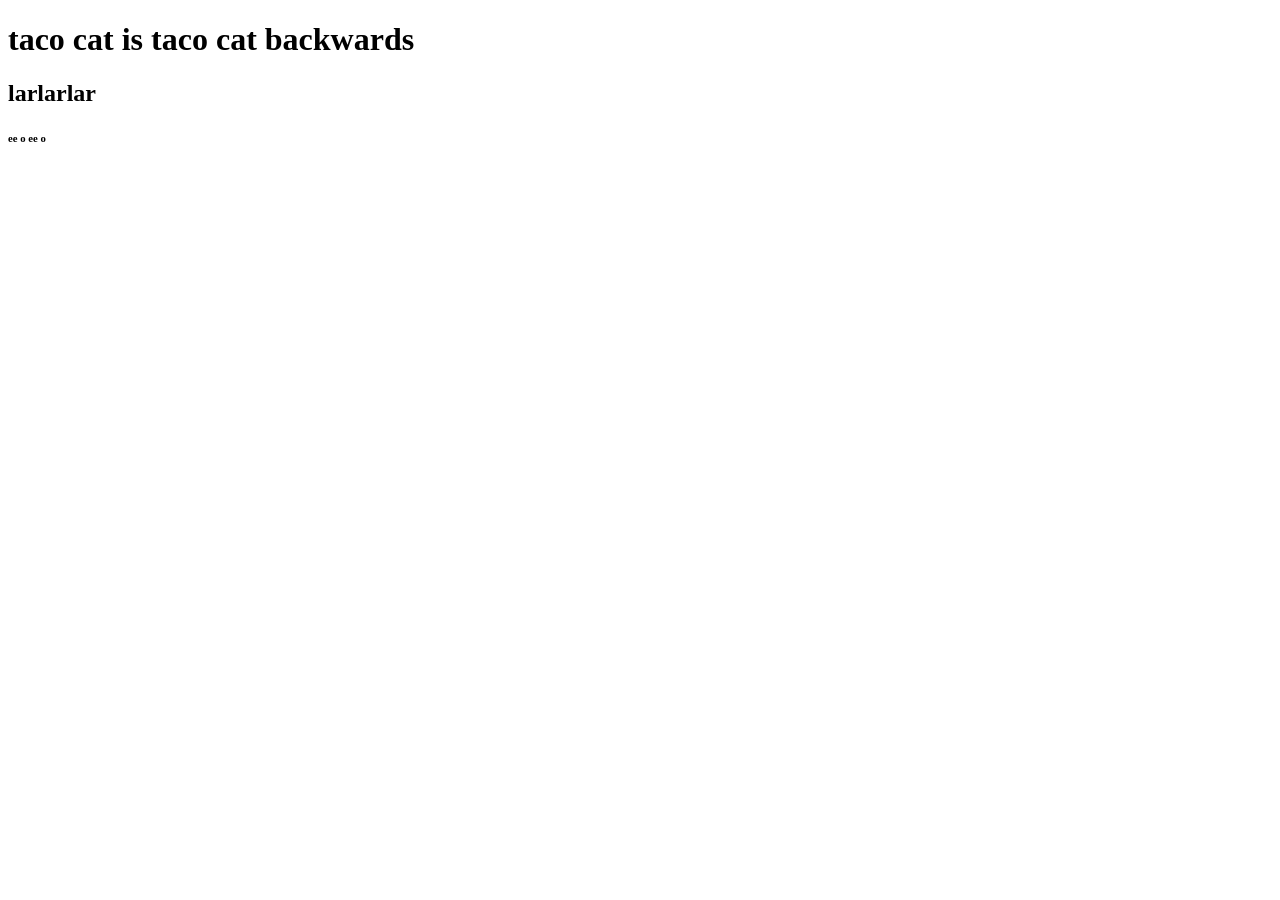
==== index.html @ 763783f8 "set up stuff" ====
<!doctype html>
<html lang="en">
    <head>
        <meta charset="UTF-8"
        <meta name="viewport" content="width=device-width", initial-scale="1.0">
        <title> Perfect Day Website </title>
    </head>
    <body>
        <header>

        </header>
        <main>
            <h1>taco cat is taco cat backwards</h1>
            <h2>larlarlar</h2>
            <h6>ee o ee o</h6>
            <div>
                
            </div>
        </main>
        <footer>

        </footer>
    </body>
</html>
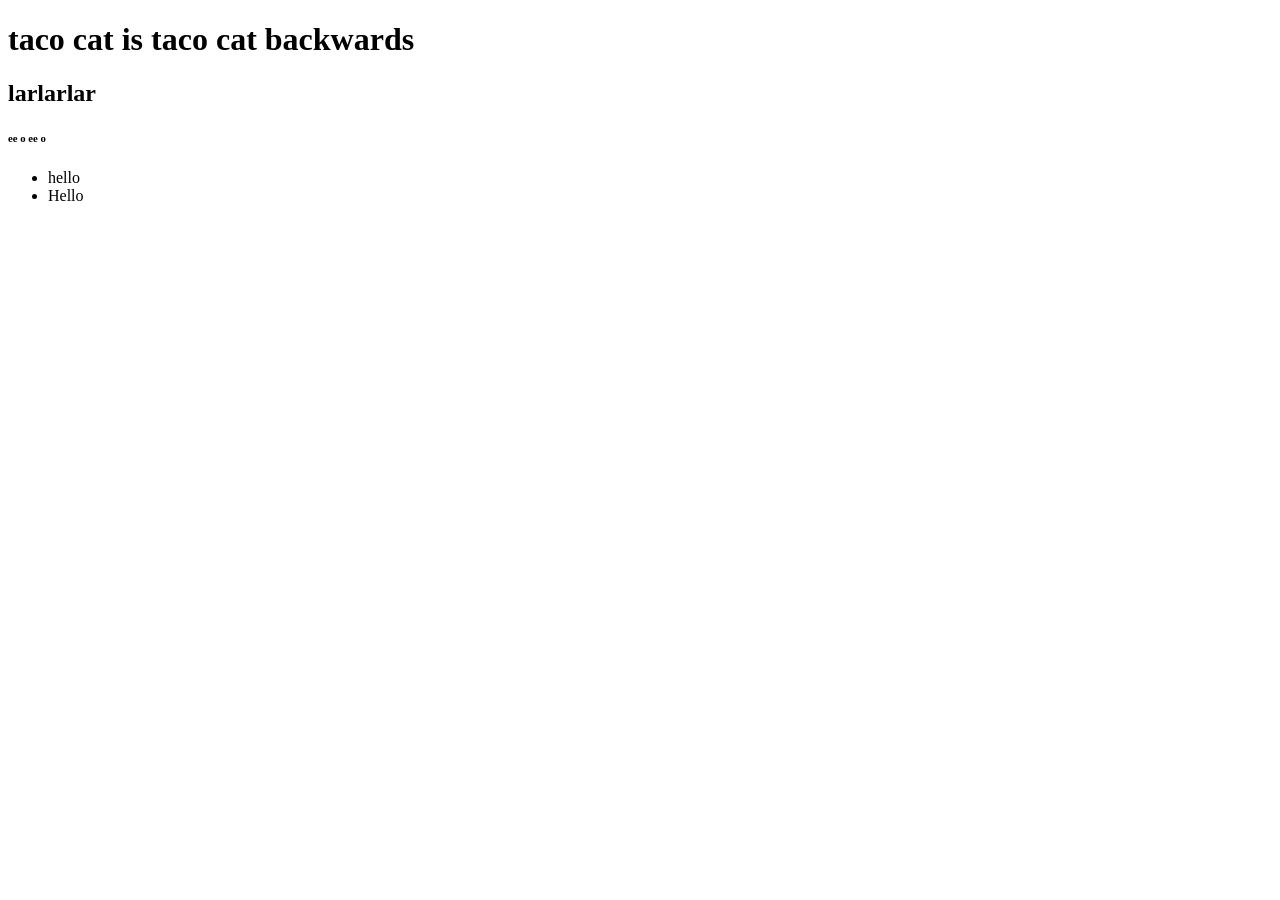
==== commit 2065f9eb: "sut up 2" ====
--- a/index.html
+++ b/index.html
@@ -14,7 +14,10 @@
             <h2>larlarlar</h2>
             <h6>ee o ee o</h6>
             <div>
-                
+                <ul>
+                    <li>hello</li>
+                    <li>Hello</li>
+                </ul>
             </div>
         </main>
         <footer>
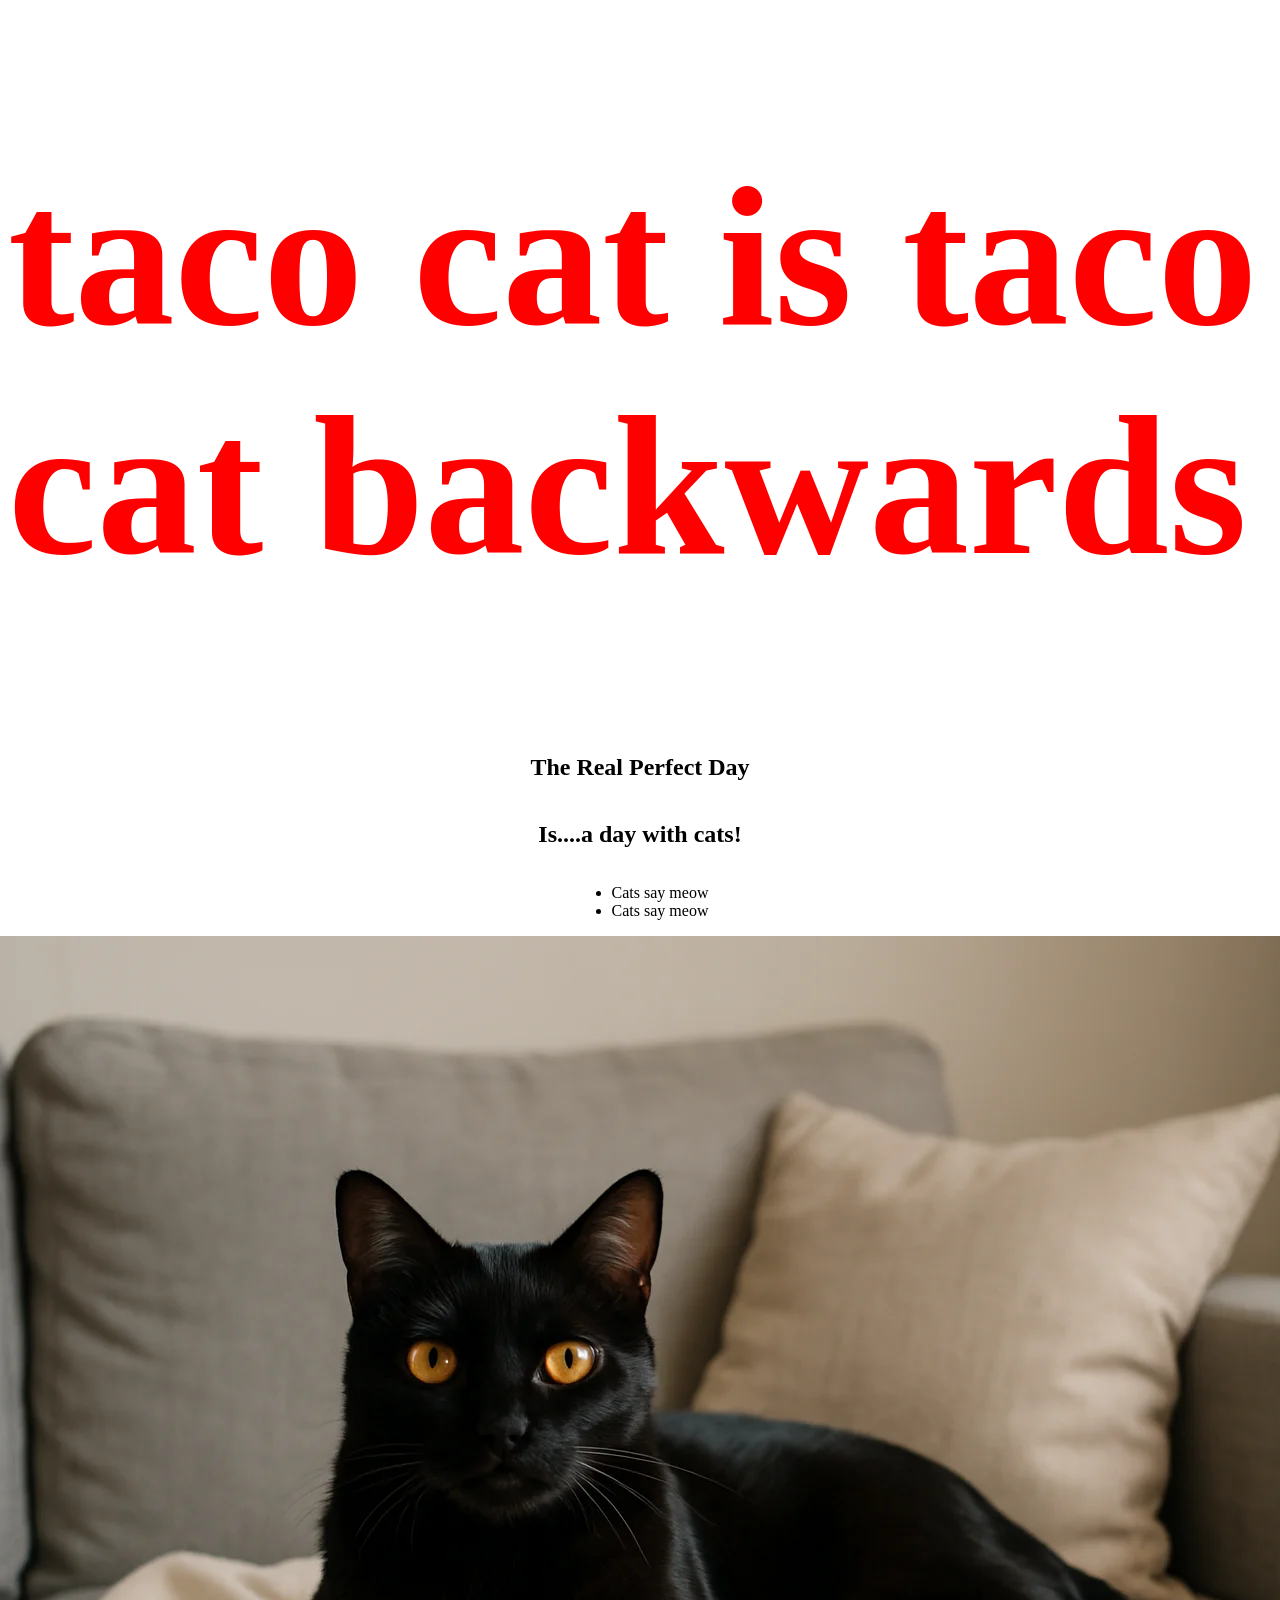
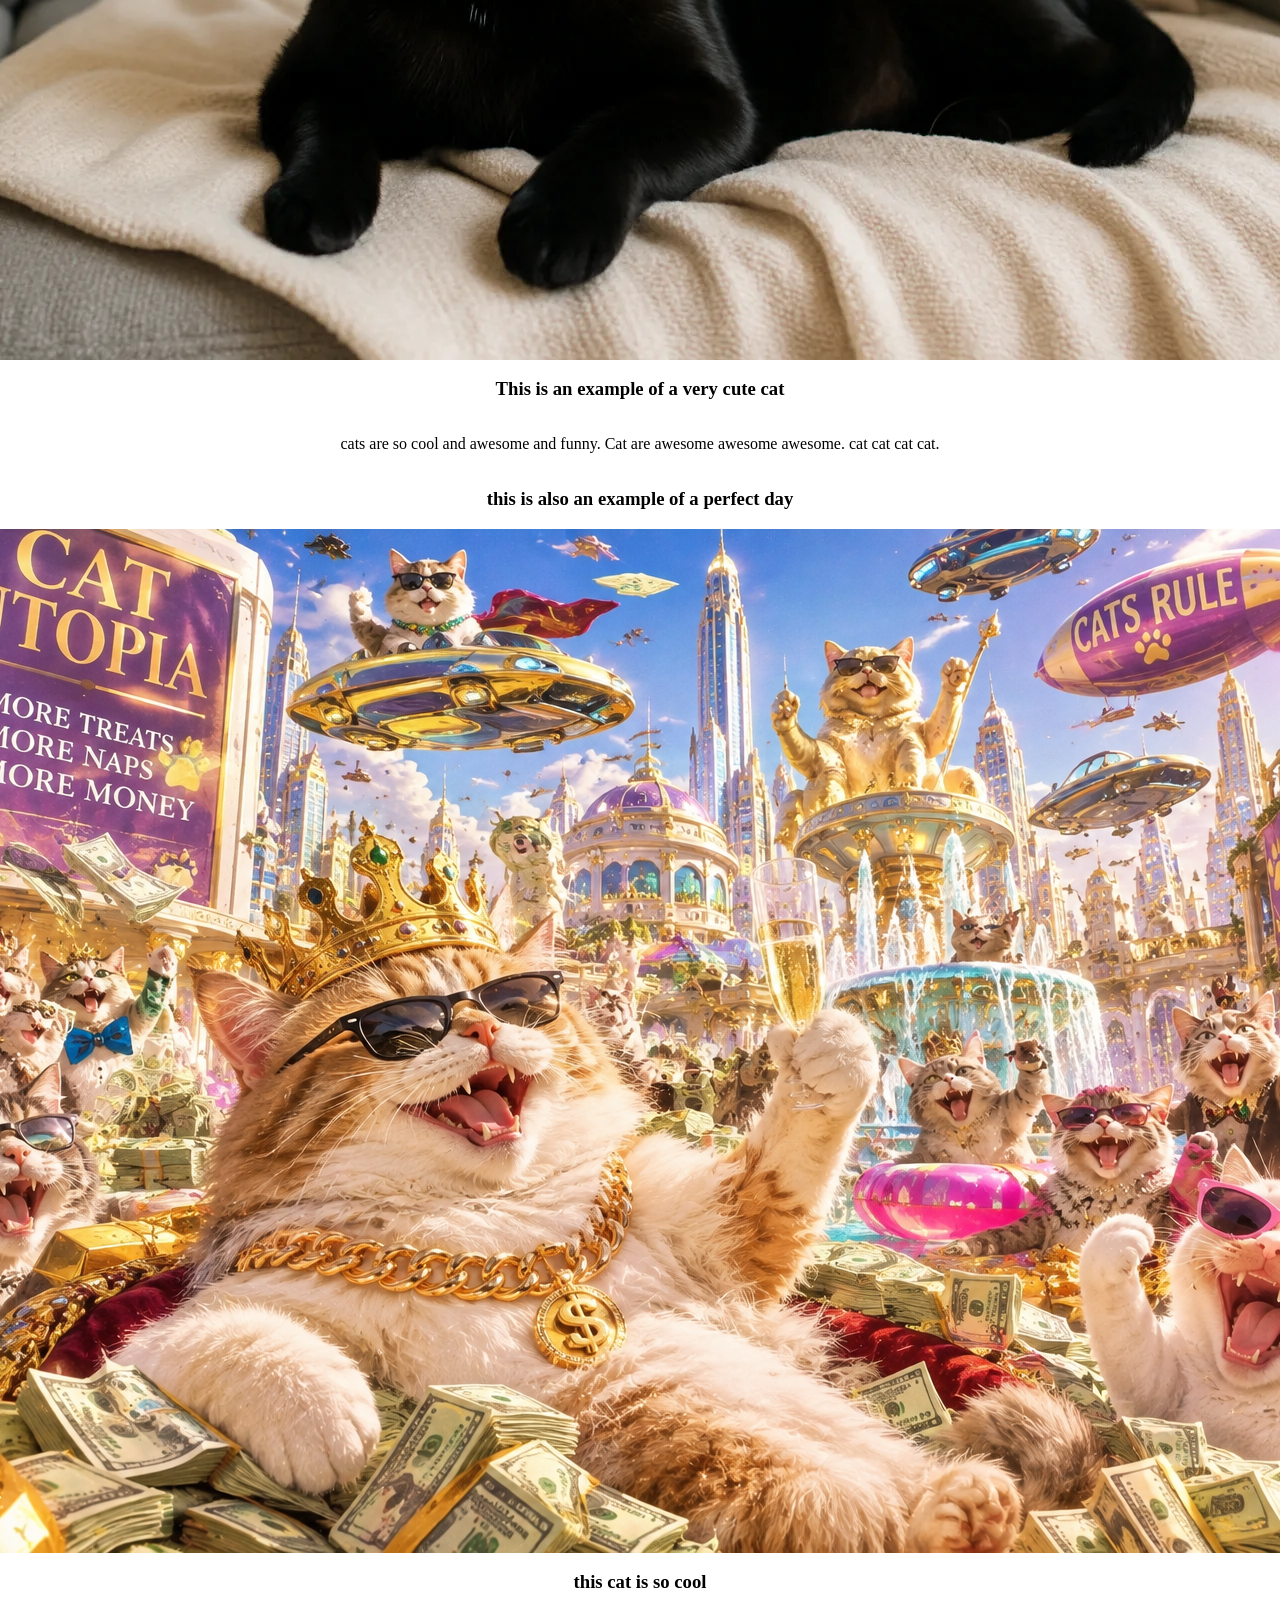
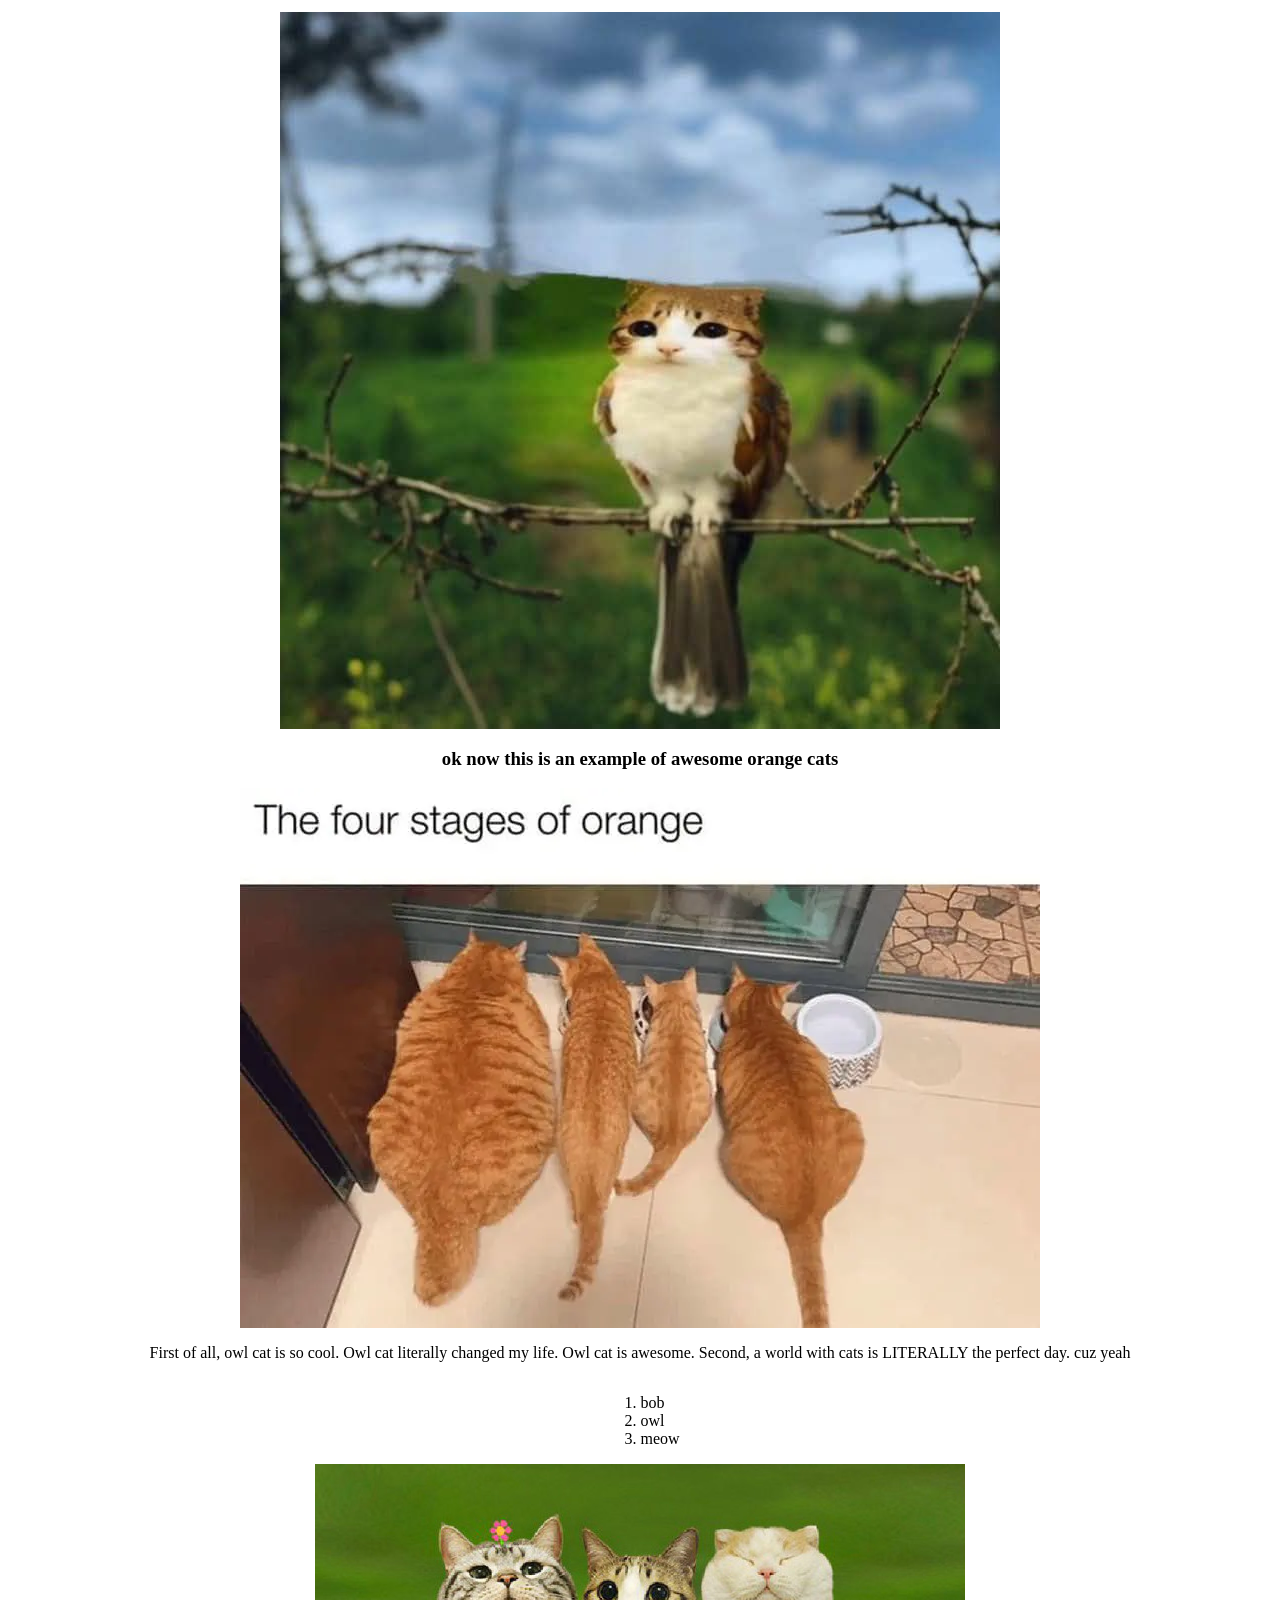
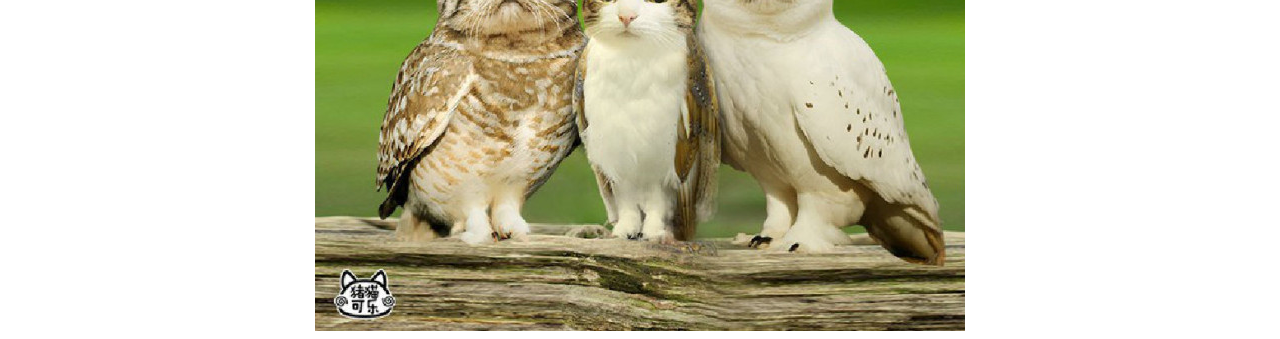
==== commit 93020997: "hi" ====
--- a/index.html
+++ b/index.html
@@ -4,6 +4,7 @@
         <meta charset="UTF-8"
         <meta name="viewport" content="width=device-width", initial-scale="1.0">
         <title> Perfect Day Website </title>
+        <link rel="stylesheet" href="style.css">
     </head>
     <body>
         <header>
@@ -11,16 +12,39 @@
         </header>
         <main>
             <h1>taco cat is taco cat backwards</h1>
-            <h2>larlarlar</h2>
-            <h6>ee o ee o</h6>
+            <h2>The Real Perfect Day</h2>
+            <h2>Is....a day with cats!</h2>
             <div>
                 <ul>
-                    <li>hello</li>
-                    <li>Hello</li>
+                    <li>Cats say meow</li>
+                    <li>Cats say meow</li>
                 </ul>
             </div>
+            <img src="images/Bombay-Cat-inline.webp" alt="Bombay Cat">
+            <h3> This is an example of a very cute cat </h3>
+            <div>
+                <p> cats are so cool and awesome and funny. Cat are awesome awesome awesome. cat cat cat cat.     
+                </p>
+            </div>
+            <h3> this is also an example of a perfect day </h3>
+            <img src="images/ChatGPT Image Aug 29, 2026, 12_40_38 PM.png" alt="cat awesomeness">
+            <h3> this cat is so cool</h3>
+            <img src="images/93c26703e480501c4f7246230fb48adb.jpg " alt="owl cat">
+            <h3> ok now this is an example of awesome orange cats </h3>
+            <img src="images/so cool orange cat.webp" alt="so cool orange cat">
+
+            <p> 
+                First of all, owl cat is so cool. Owl cat literally changed my life. Owl cat is awesome. Second, a world with cats is LITERALLY the perfect day. cuz yeah
+            </p>
+            <ol>
+                <li> bob
+                <li> owl
+                <li> meow
+            </ol>
+            <img src="images/owl cats.jpeg" alt="owl cats the awesome">
         </main>
         <footer>
+            
 
         </footer>
     </body>
--- a/style.css
+++ b/style.css
@@ -0,0 +1,15 @@
+.body {
+    background-color:yellow;
+}
+
+h1 {
+    color: red;
+    font-size: 200px;
+}
+
+main {
+    display: flex;
+    flex-direction: column;
+    align-items: center;
+    justify-items: center;
+}
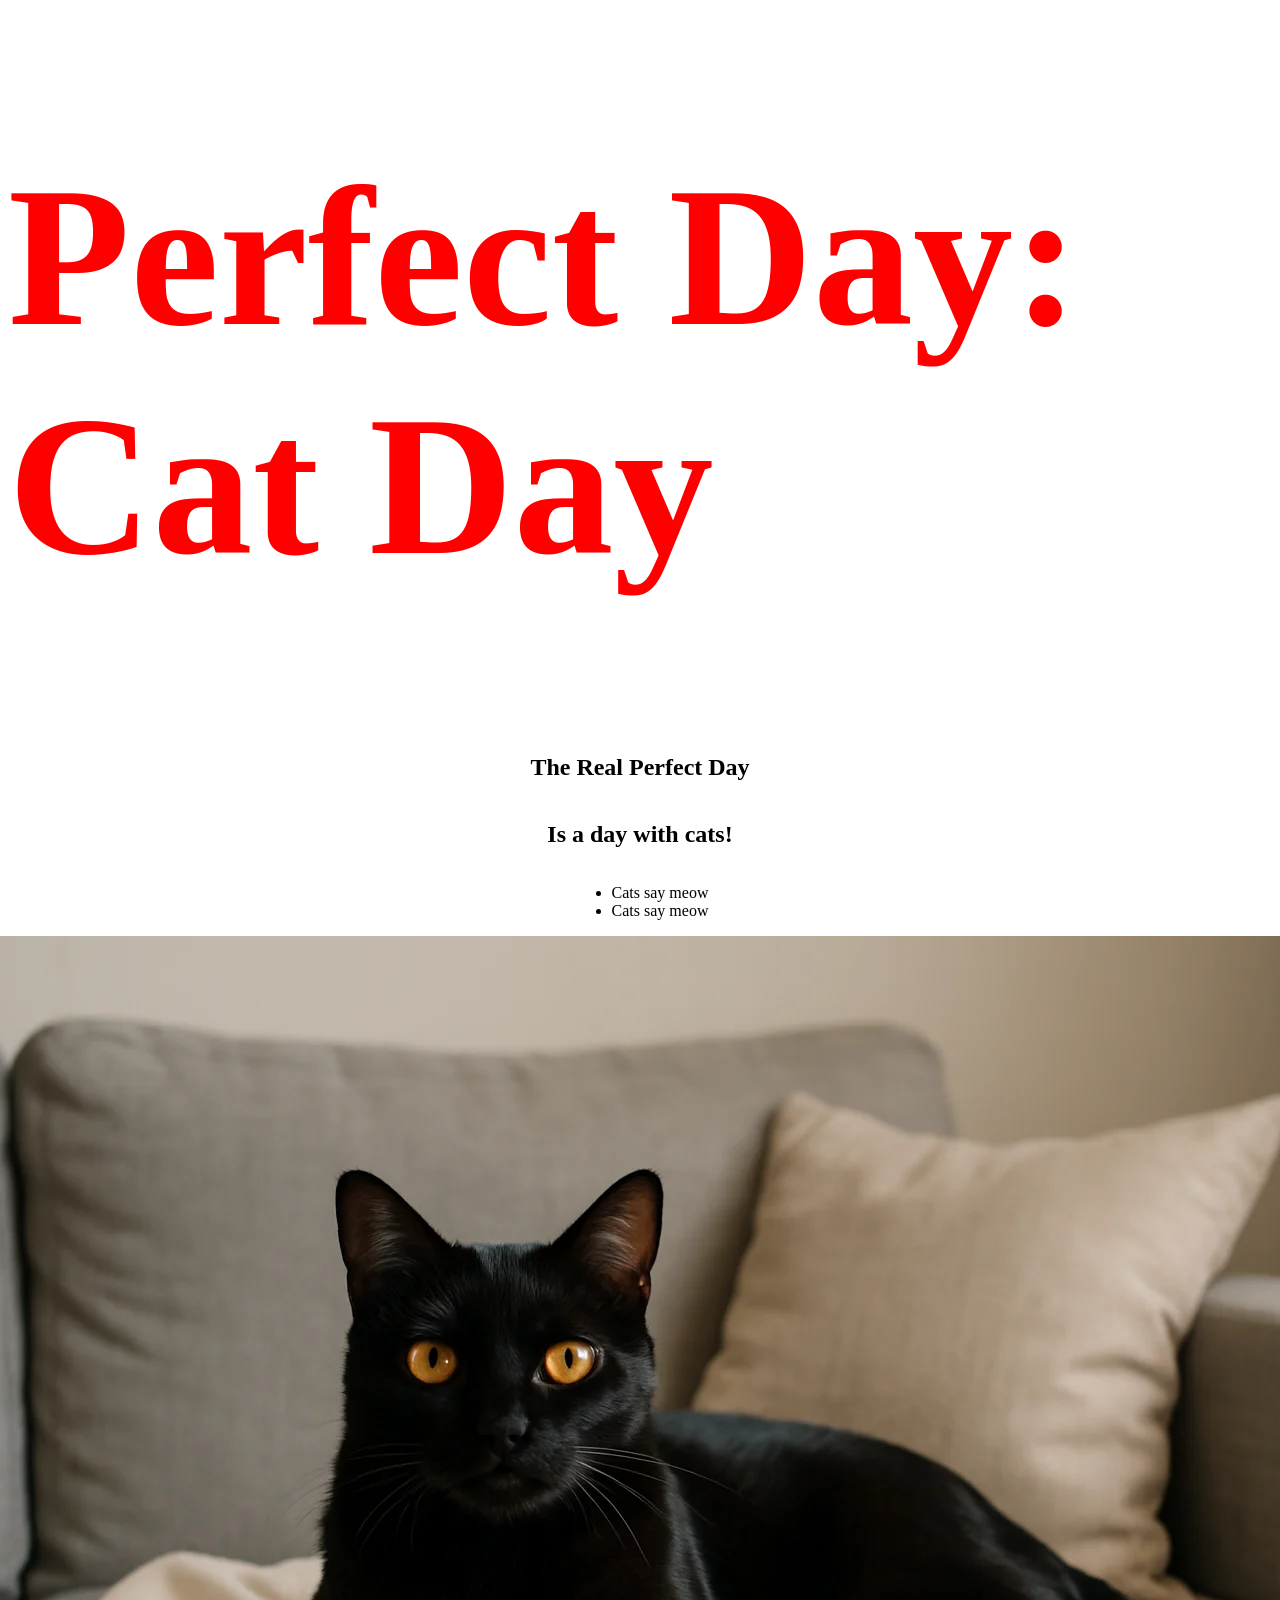
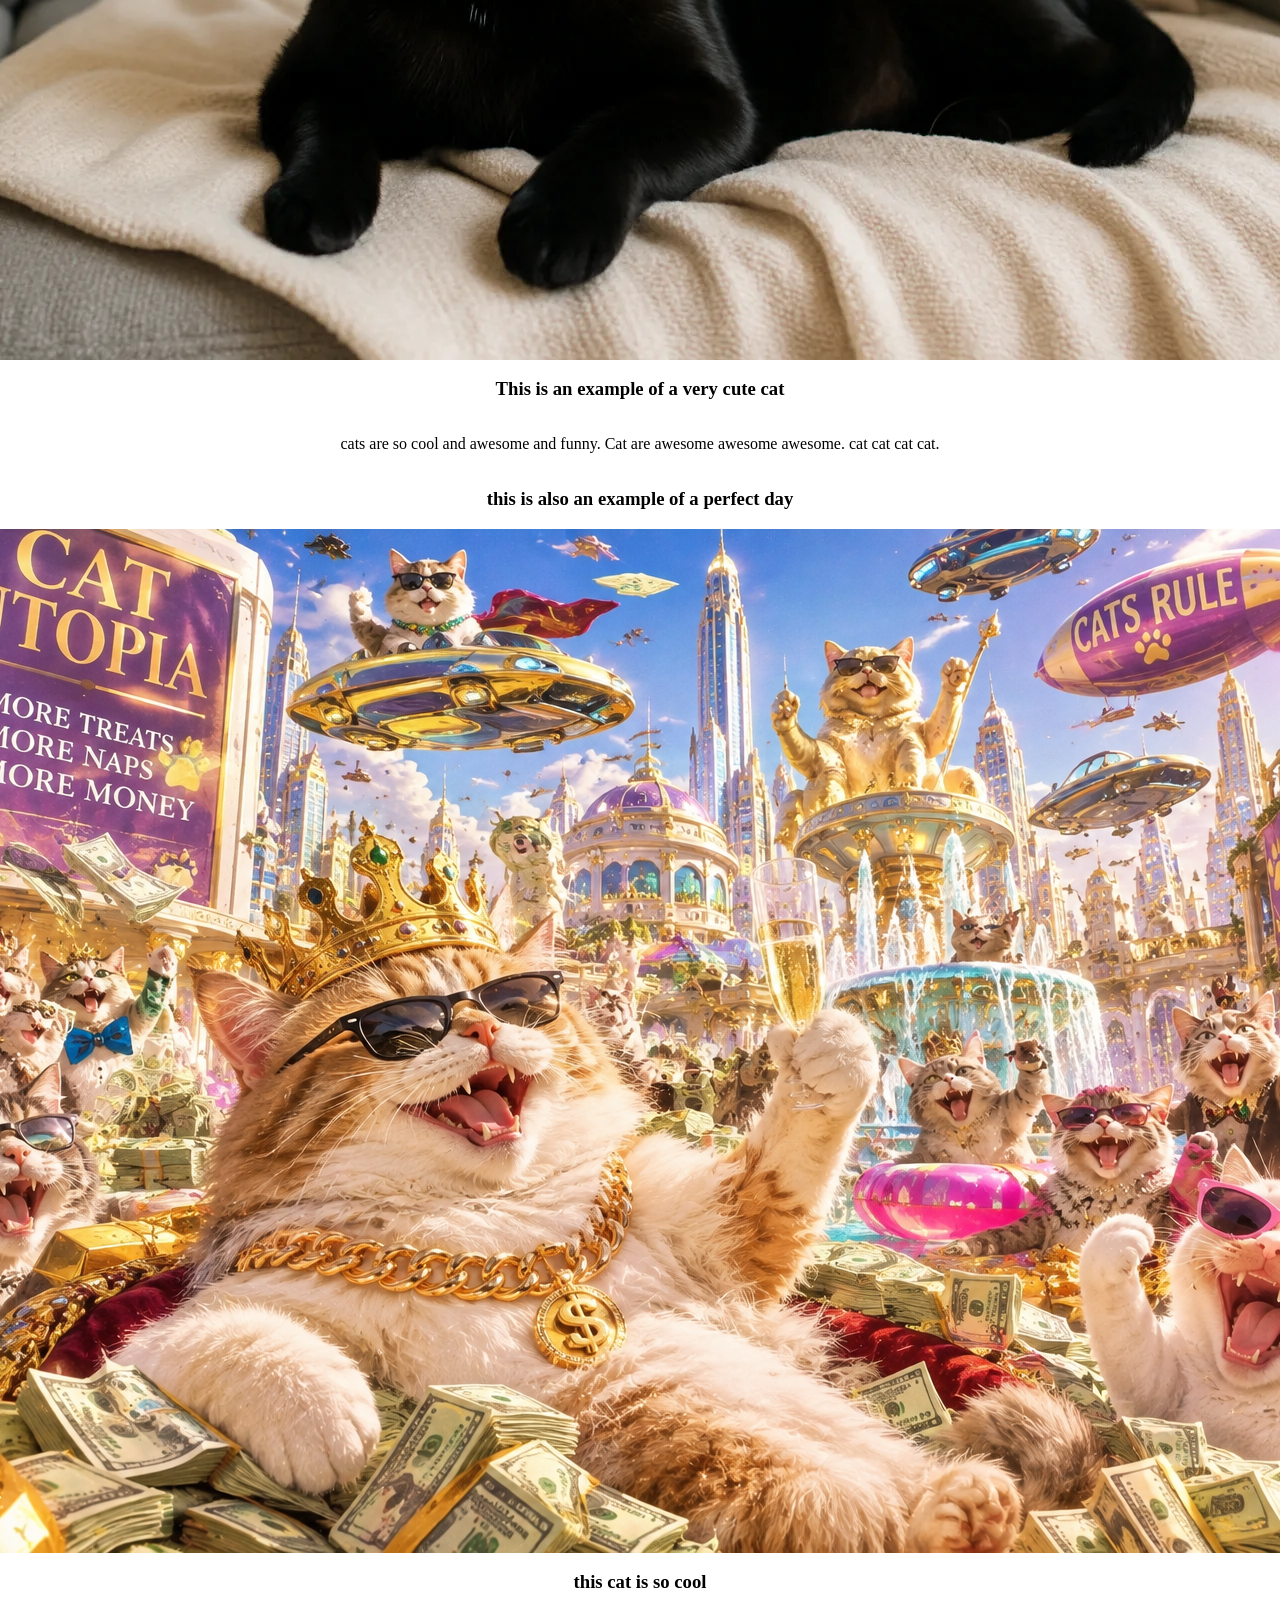
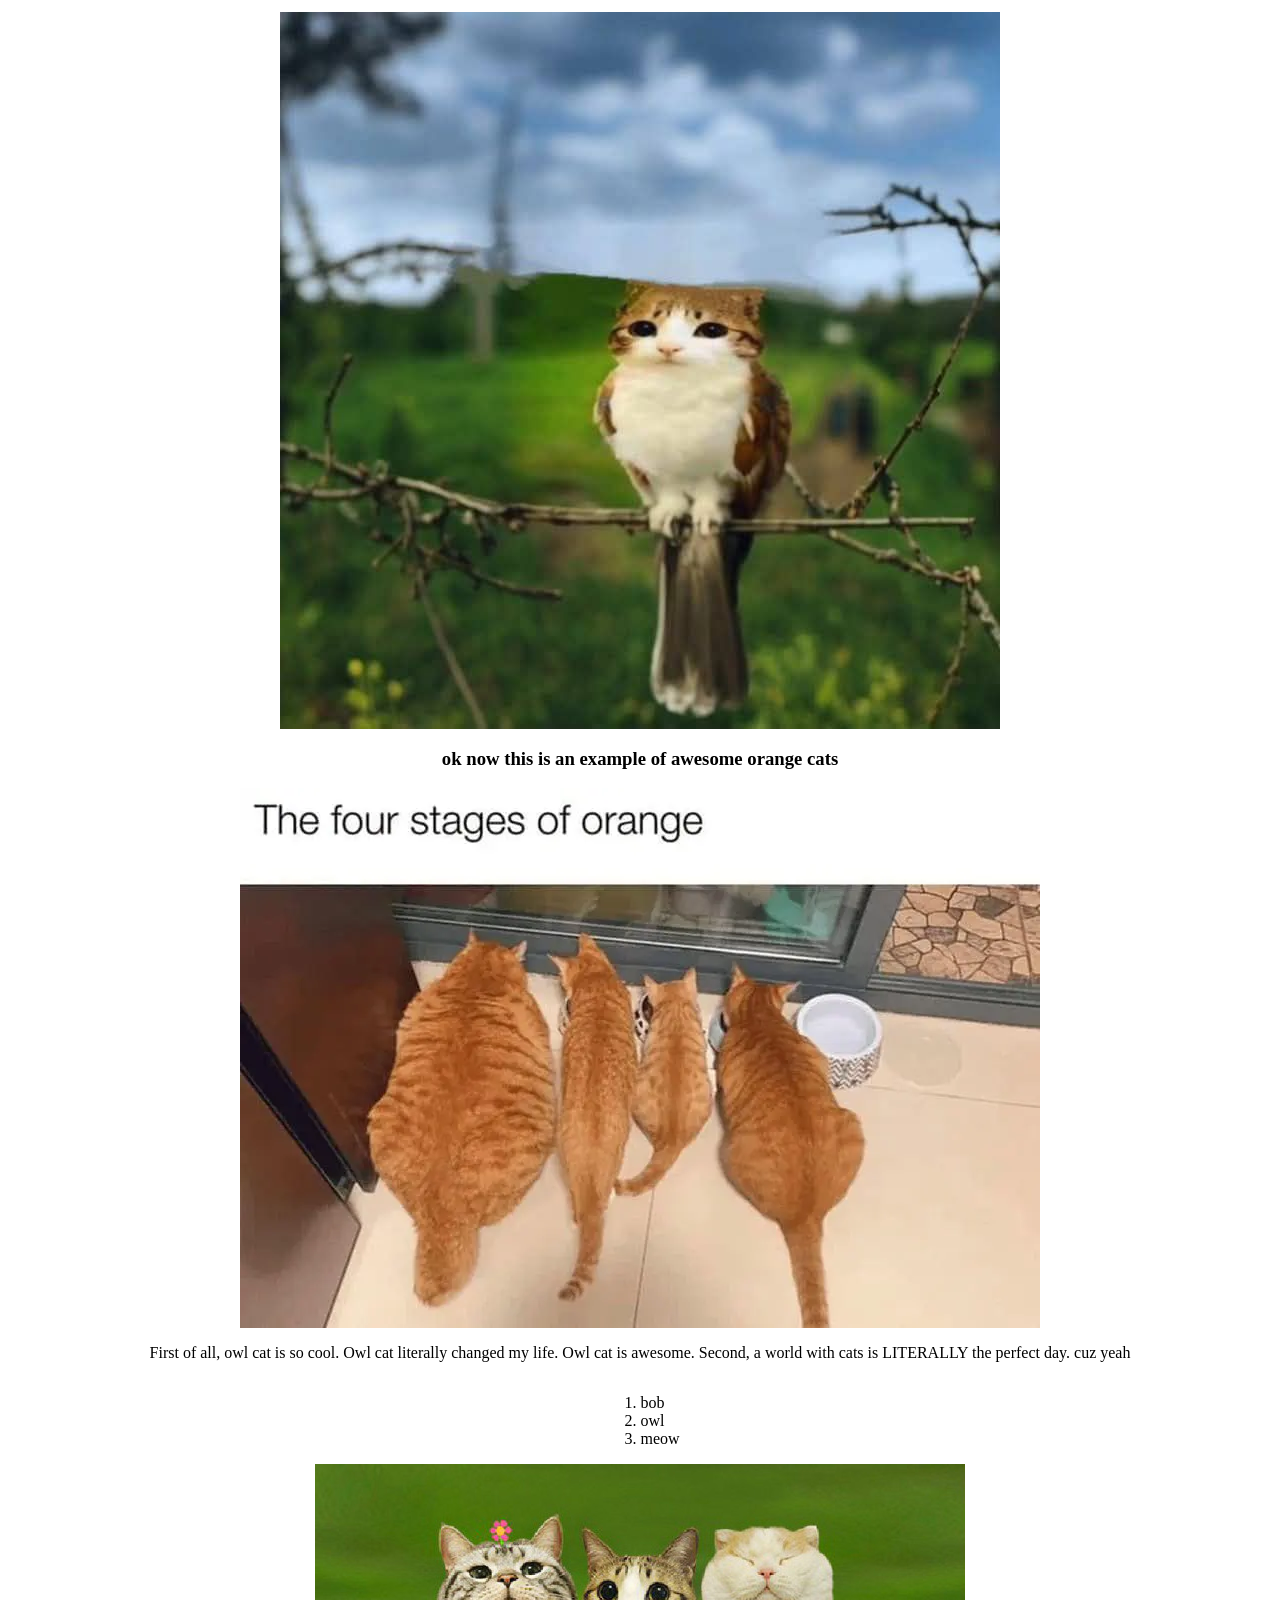
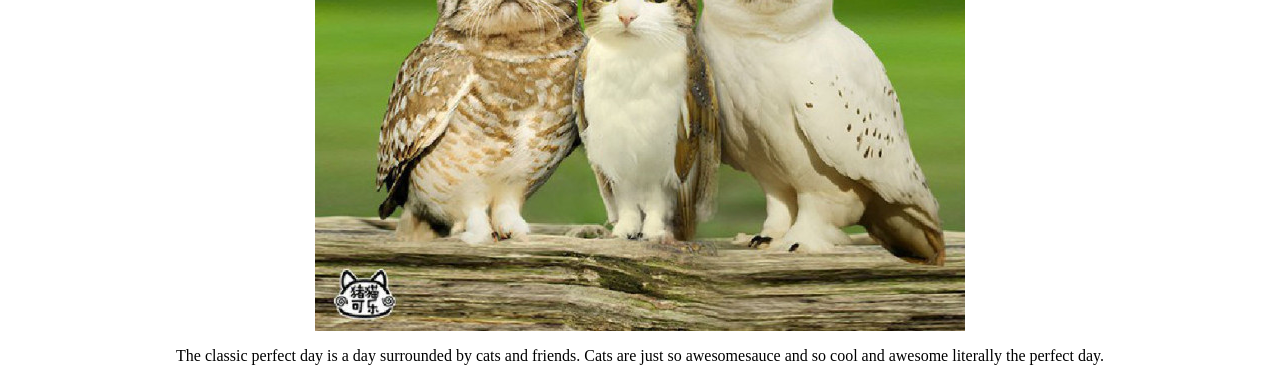
==== commit 0c78bfc7: "hi2" ====
--- a/index.html
+++ b/index.html
@@ -11,9 +11,9 @@
 
         </header>
         <main>
-            <h1>taco cat is taco cat backwards</h1>
+            <h1>Perfect Day: Cat Day</h1>
             <h2>The Real Perfect Day</h2>
-            <h2>Is....a day with cats!</h2>
+            <h2>Is a day with cats!</h2>
             <div>
                 <ul>
                     <li>Cats say meow</li>
@@ -42,6 +42,10 @@
                 <li> meow
             </ol>
             <img src="images/owl cats.jpeg" alt="owl cats the awesome">
+
+            <p>
+                The classic perfect day is a day surrounded by cats and friends. Cats are just so awesomesauce and so cool and awesome literally the perfect day. 
+            </p>
         </main>
         <footer>
             
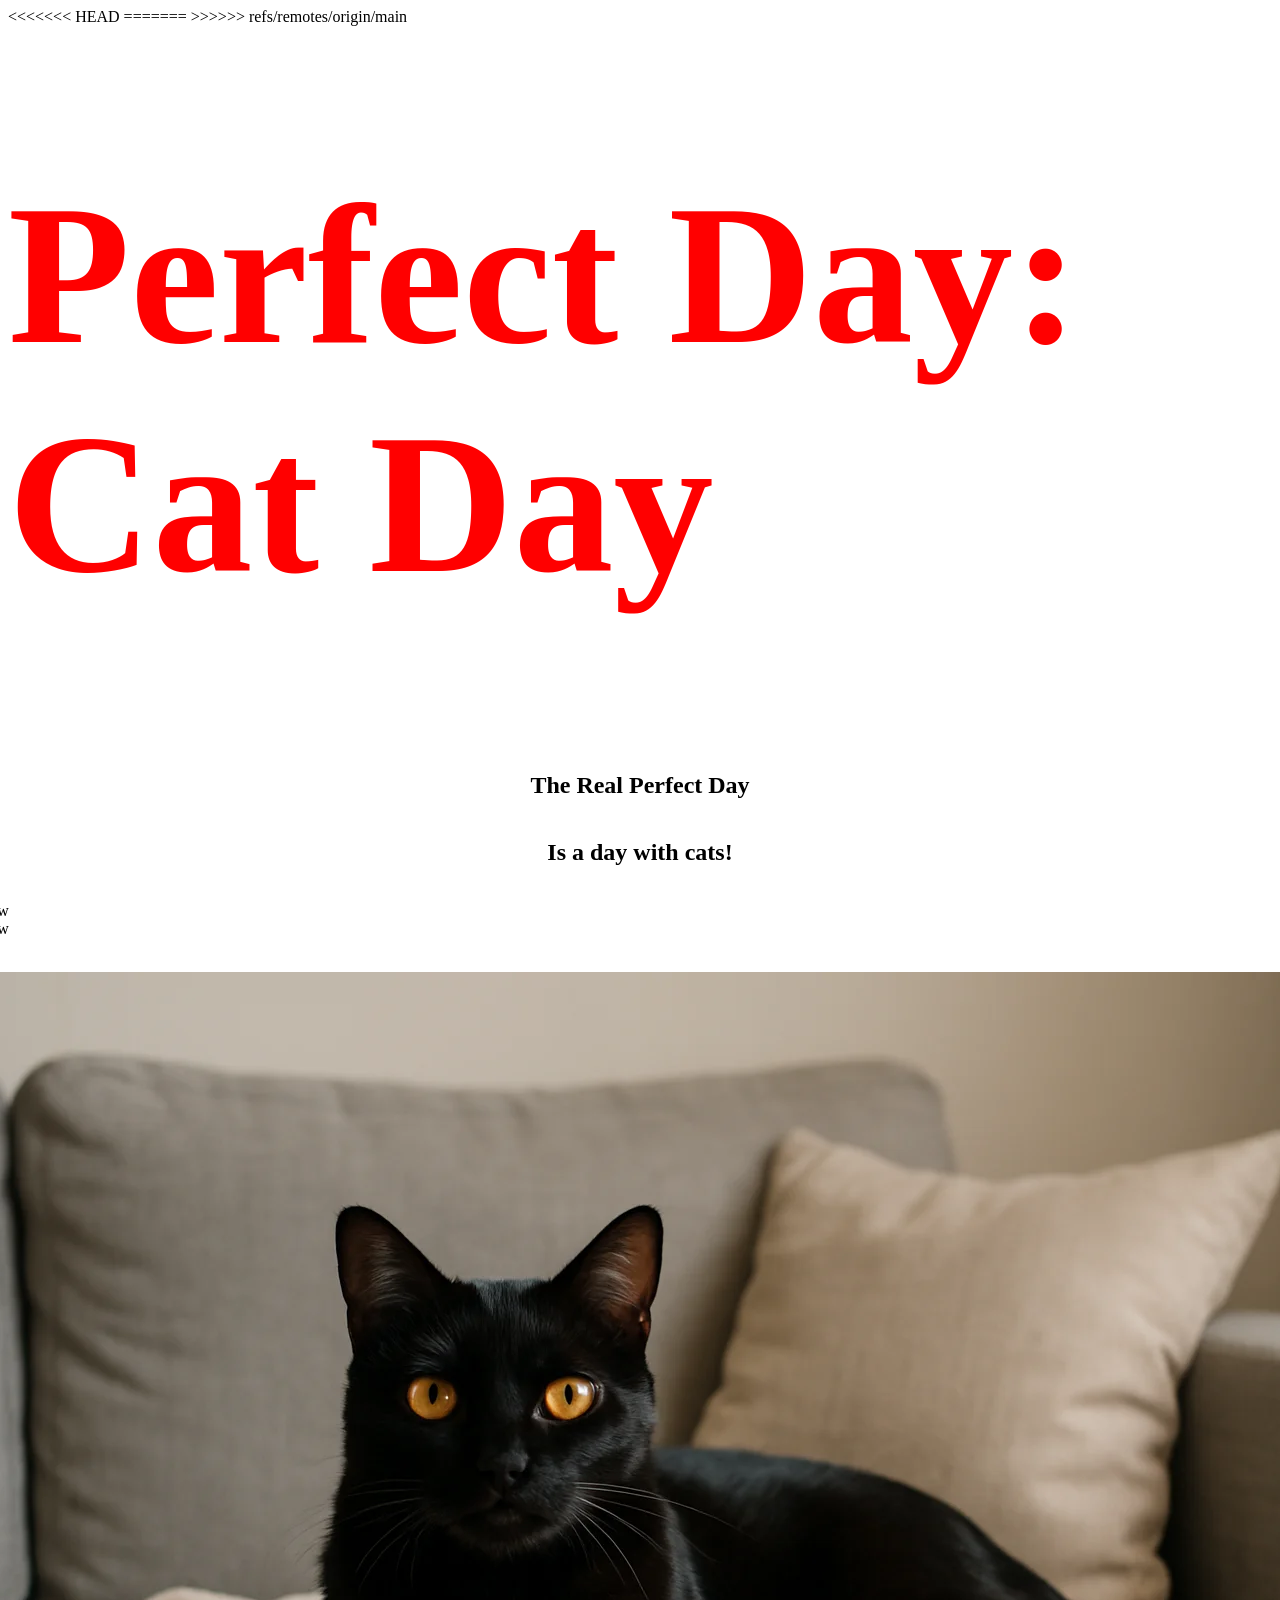
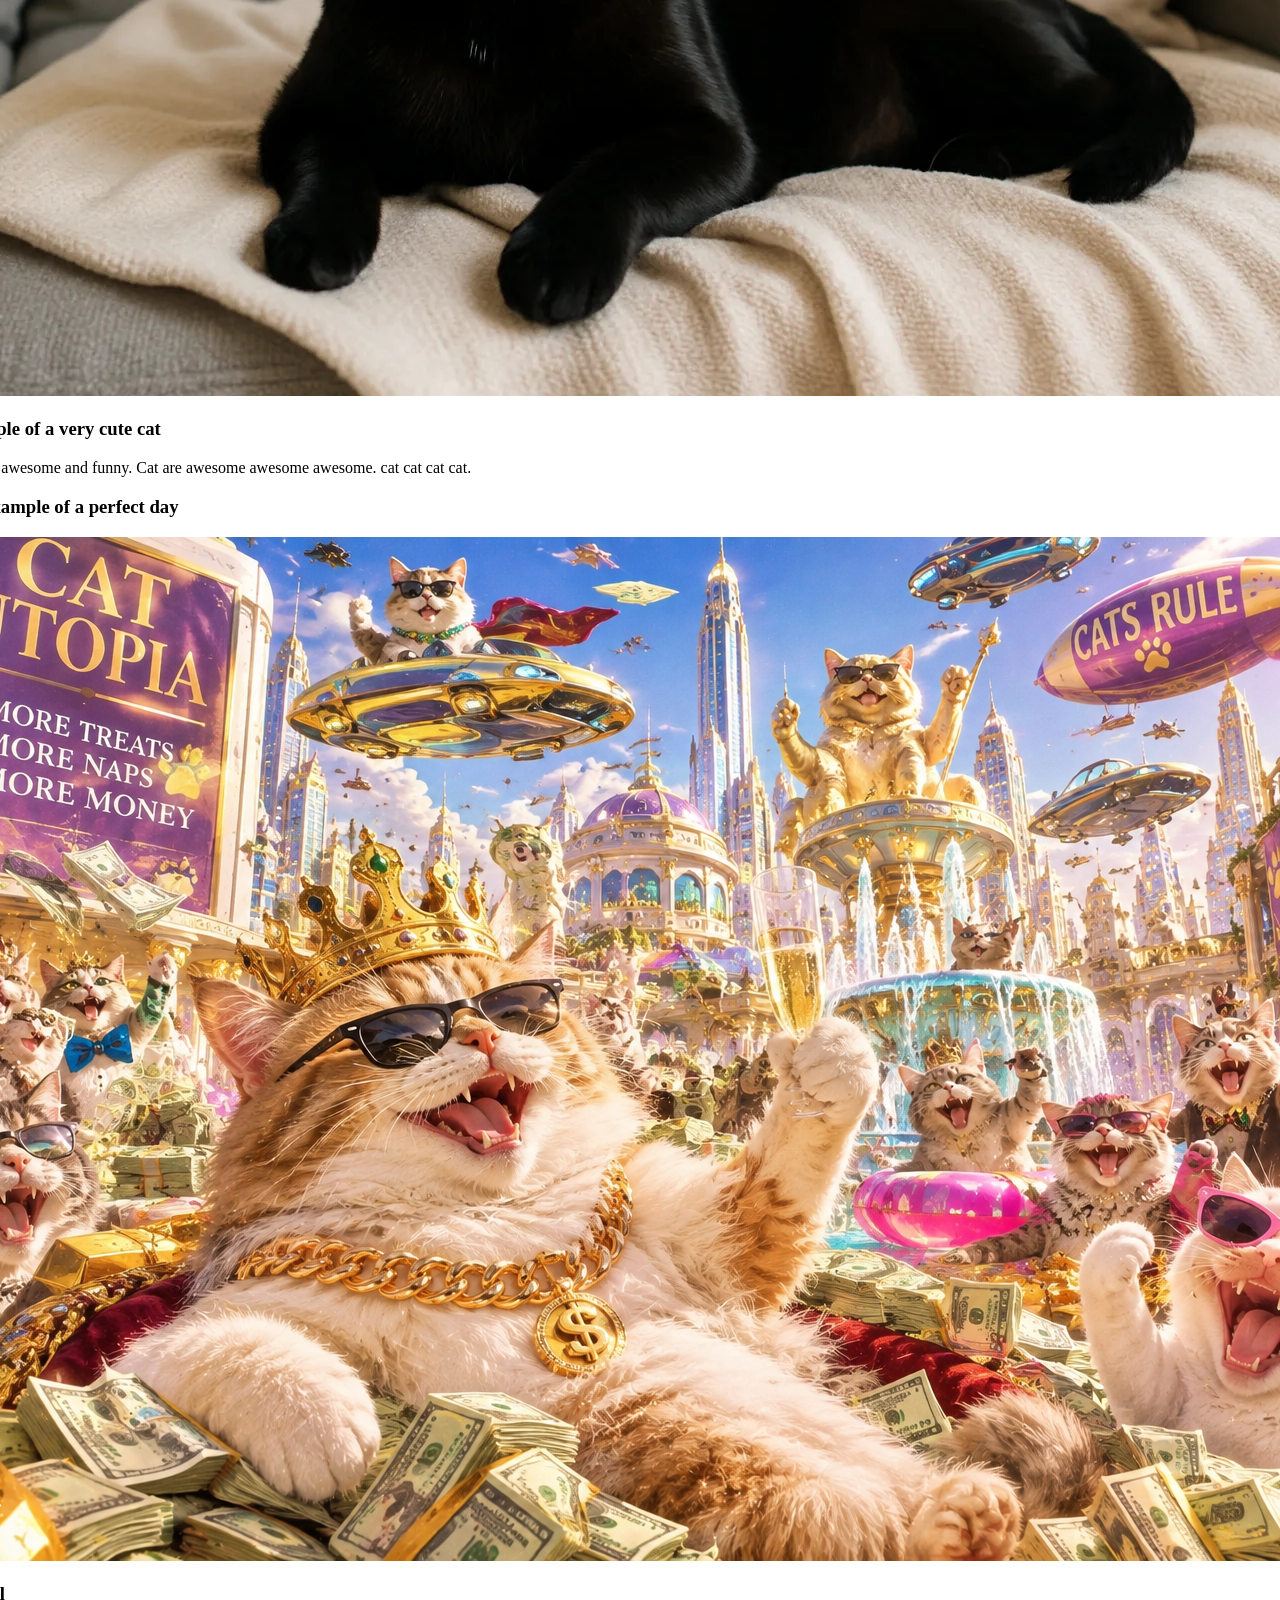
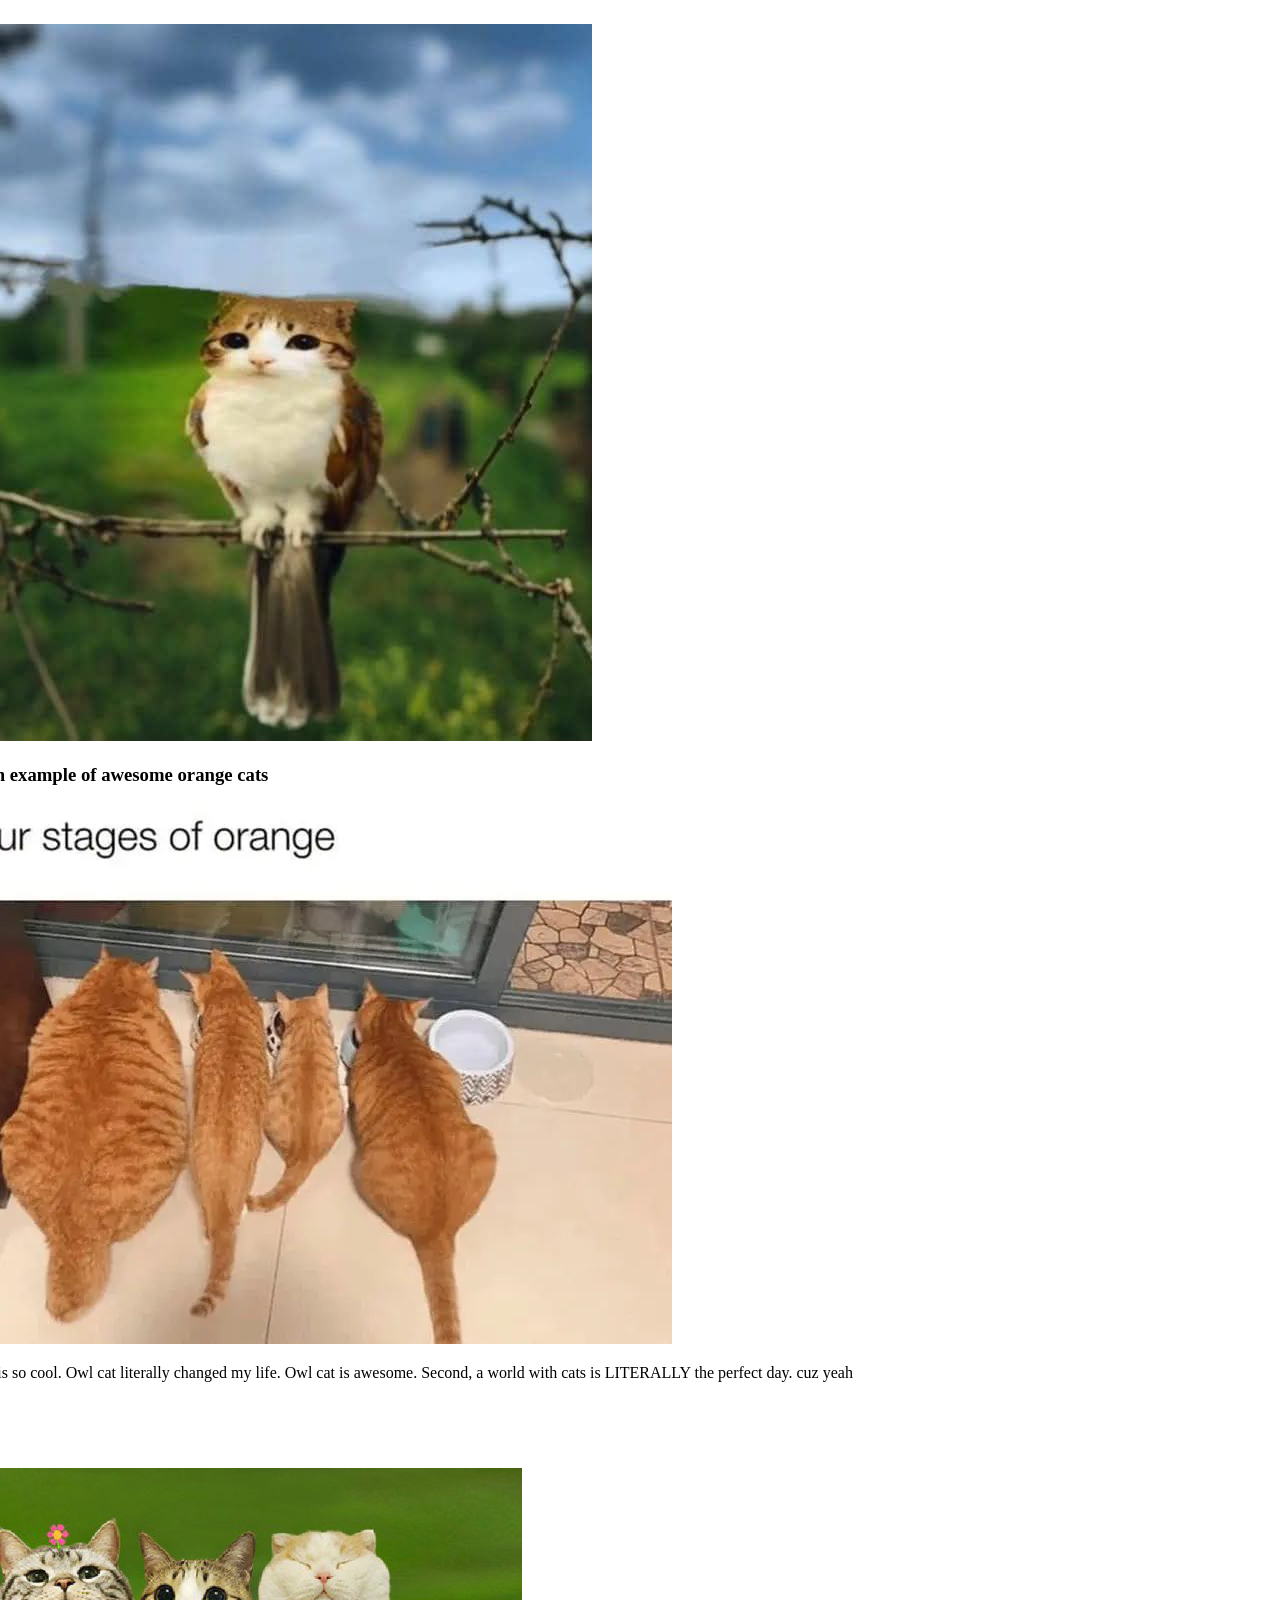
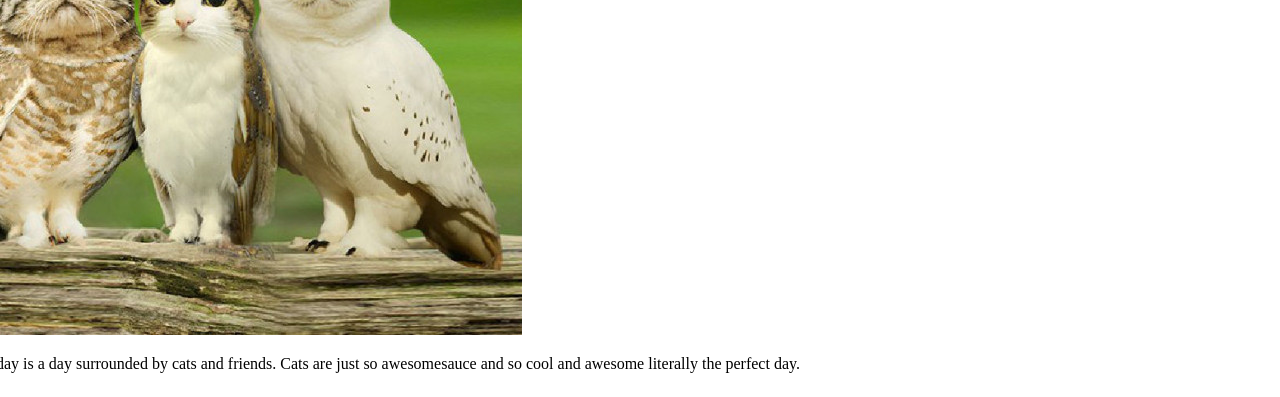
==== commit f6606db2: "Merge remote-tracking branch 'refs/remotes/origin/main'" ====
--- a/index.html
+++ b/index.html
@@ -4,7 +4,11 @@
         <meta charset="UTF-8"
         <meta name="viewport" content="width=device-width", initial-scale="1.0">
         <title> Perfect Day Website </title>
+<<<<<<< HEAD
         <link rel="stylesheet" href="style.css">
+=======
+        <link rel="stylesheet" href 
+>>>>>>> refs/remotes/origin/main
     </head>
     <body>
         <header>
@@ -19,6 +23,7 @@
                     <li>Cats say meow</li>
                     <li>Cats say meow</li>
                 </ul>
+                <img src=""
             </div>
             <img src="images/Bombay-Cat-inline.webp" alt="Bombay Cat">
             <h3> This is an example of a very cute cat </h3>
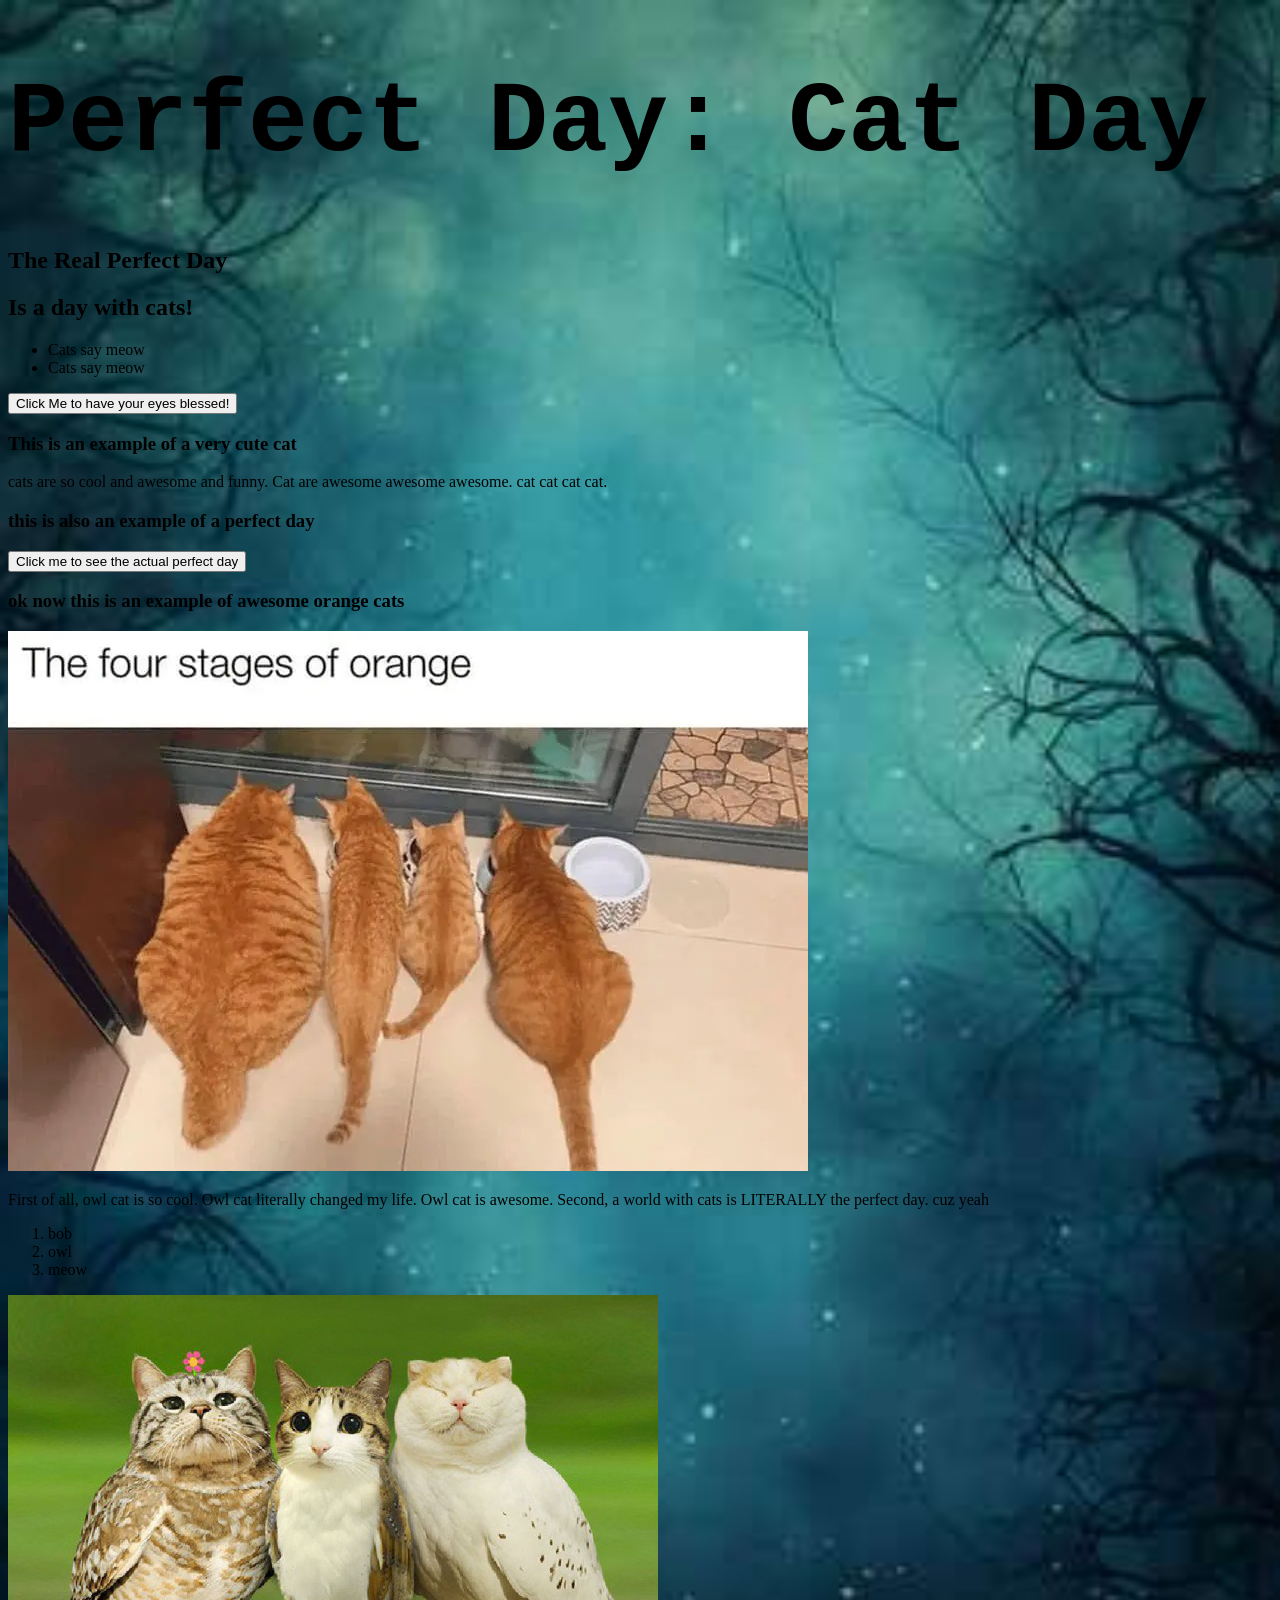
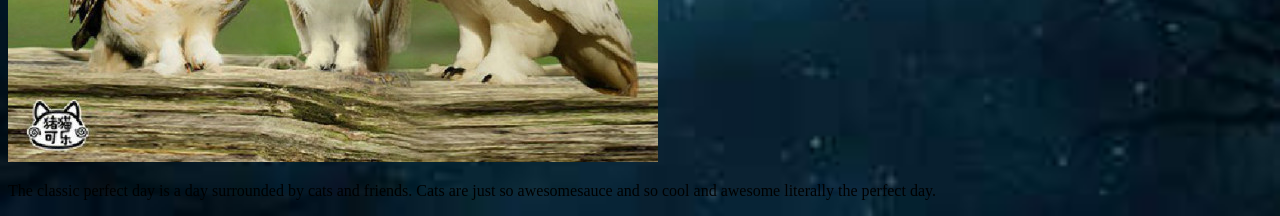
==== commit fab87259: "first page" ====
--- a/index.html
+++ b/index.html
@@ -1,14 +1,10 @@
 <!doctype html>
 <html lang="en">
     <head>
-        <meta charset="UTF-8"
-        <meta name="viewport" content="width=device-width", initial-scale="1.0">
+        <meta charset="UTF-8" name="viewport" content="width=device-width", initial-scale="1.0">
         <title> Perfect Day Website </title>
-<<<<<<< HEAD
         <link rel="stylesheet" href="style.css">
-=======
-        <link rel="stylesheet" href 
->>>>>>> refs/remotes/origin/main
+    
     </head>
     <body>
         <header>
@@ -23,18 +19,25 @@
                     <li>Cats say meow</li>
                     <li>Cats say meow</li>
                 </ul>
-                <img src=""
+                <button id="firstCatBTN">Click Me to have your eyes blessed!</button>
+                <div id="firstCatDiv">
+                    <img src="images/Bombay-Cat-inline.webp" alt="Bombay Cat">
+                </div>
+               
             </div>
-            <img src="images/Bombay-Cat-inline.webp" alt="Bombay Cat">
             <h3> This is an example of a very cute cat </h3>
             <div>
                 <p> cats are so cool and awesome and funny. Cat are awesome awesome awesome. cat cat cat cat.     
                 </p>
             </div>
             <h3> this is also an example of a perfect day </h3>
+
+            <button id="secondCatButton">Click me to see the actual perfect day</button>
+            <div id="secondCatDiv">
             <img src="images/ChatGPT Image Aug 29, 2026, 12_40_38 PM.png" alt="cat awesomeness">
-            <h3> this cat is so cool</h3>
-            <img src="images/93c26703e480501c4f7246230fb48adb.jpg " alt="owl cat">
+            </div>
+
+
             <h3> ok now this is an example of awesome orange cats </h3>
             <img src="images/so cool orange cat.webp" alt="so cool orange cat">
 
@@ -51,10 +54,12 @@
             <p>
                 The classic perfect day is a day surrounded by cats and friends. Cats are just so awesomesauce and so cool and awesome literally the perfect day. 
             </p>
+
         </main>
         <footer>
             
 
         </footer>
     </body>
+    <script src="./script.js"></script>
 </html>
--- a/style.css
+++ b/style.css
@@ -1,15 +1,27 @@
-.body {
-    background-color:yellow;
+
+
+body {
+    background-color:rgb(142, 202, 207);
+    background-image: url("images/background.jpg");
+    background-size: cover;
 }
 
 h1 {
-    color: red;
-    font-size: 200px;
+    color: rgb(0, 0, 0);
+    font-size: 100px;
+    font-family: 'Courier New', Courier, monospace;
 }
 
 main {
-    display: flex;
     flex-direction: column;
     align-items: center;
     justify-items: center;
+}
+
+#firstCatDiv {
+    display: none;
+}
+
+#secondCatDiv {
+    display: none;
 }
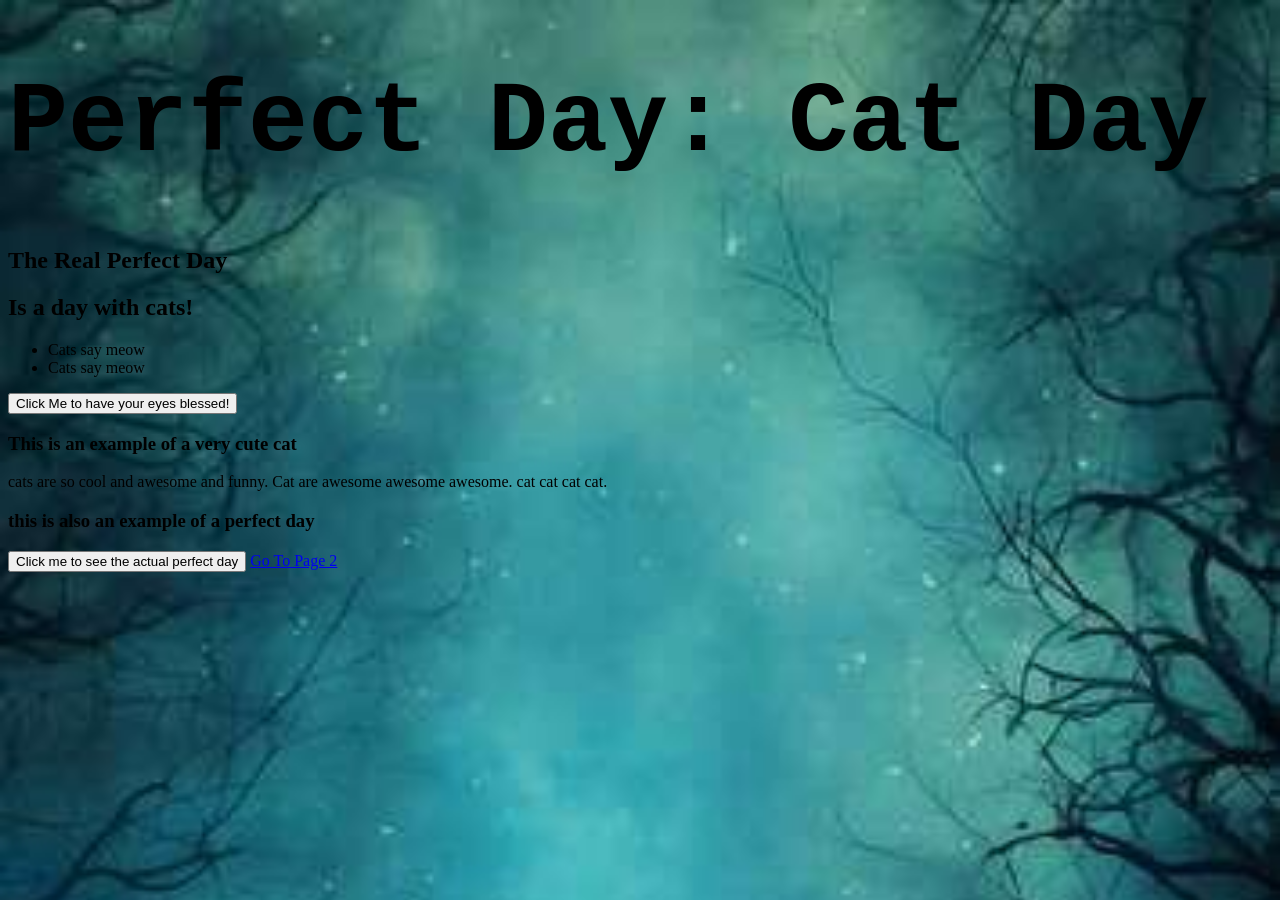
==== commit 887d18dd: "Final" ====
--- a/index.html
+++ b/index.html
@@ -38,23 +38,7 @@
             </div>
 
 
-            <h3> ok now this is an example of awesome orange cats </h3>
-            <img src="images/so cool orange cat.webp" alt="so cool orange cat">
-
-            <p> 
-                First of all, owl cat is so cool. Owl cat literally changed my life. Owl cat is awesome. Second, a world with cats is LITERALLY the perfect day. cuz yeah
-            </p>
-            <ol>
-                <li> bob
-                <li> owl
-                <li> meow
-            </ol>
-            <img src="images/owl cats.jpeg" alt="owl cats the awesome">
-
-            <p>
-                The classic perfect day is a day surrounded by cats and friends. Cats are just so awesomesauce and so cool and awesome literally the perfect day. 
-            </p>
-
+              <a href="PageTwo.html">Go To Page 2</a>
         </main>
         <footer>
             
--- a/style.css
+++ b/style.css
@@ -24,4 +24,29 @@
 
 #secondCatDiv {
     display: none;
+}
+
+
+hover-container {
+    position: relative;
+    display: inline-block;
+}
+
+.hover-image {
+    display: block;
+}
+
+.hover-text {
+    position: absolute;
+    top: 50%;
+    left: 50%;
+    transform: translate(-50%, -50%);
+    color: white;
+    background-color: rgba(0, 0, 0, 0.5);
+    padding: 10px;
+    opacity: 0;
+    transition: opacity 0.3s;
+}
+.hovercontainer:hover .hover-text {
+    opacity: 1;
 }
